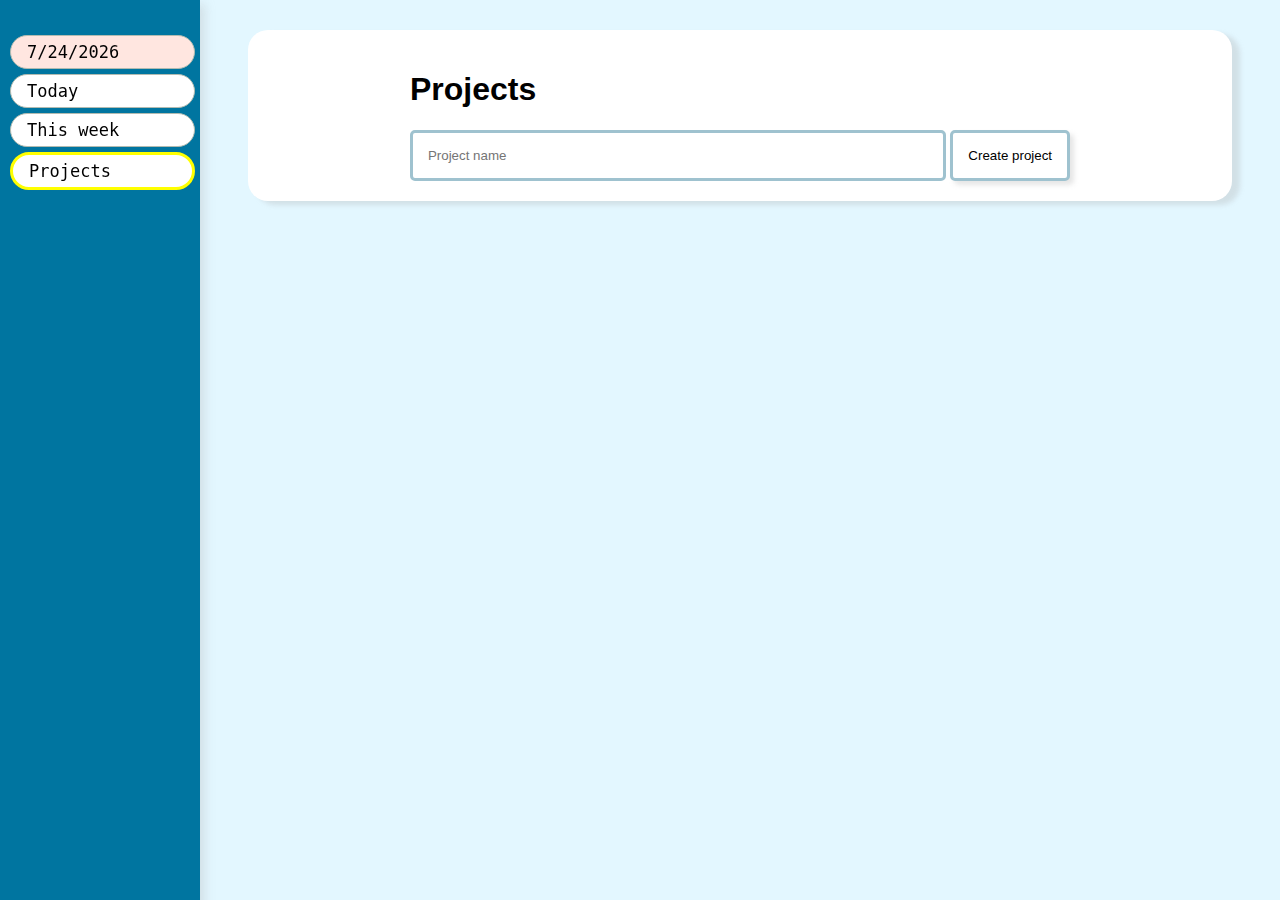
==== projects.html @ 256968b5 "lagt till så man ser i sidebaren vart man befinner sig" ====
<!DOCTYPE html>
<html lang="en">
<head>
    <meta charset="UTF-8">
    <meta name="viewport" content="width=device-width, initial-scale=1.0">
    <link rel="stylesheet" href="style.css">
    <link rel="stylesheet" href="https://cdnjs.cloudflare.com/ajax/libs/font-awesome/6.0.0-beta3/css/all.min.css">
    <title>ToDoApp</title>
</head>
<body>
    <!-- Sidebar -->
    <div class="sidenav">
        <p id="datetime" class="datetime"></p>
        <a href="https://webexpressab.github.io/ToDoWebApp/index.html" class="sideA">Today</a>
        <a href="https://webexpressab.github.io/ToDoWebApp/week.html" class="sideA">This week</a>
        <a href="/https://webexpressab.github.io/ToDoWebApp/projects.html" class="sideA active">Projects</a>
    </div>

    <!-- Hamburger menu button -->
    <div class="hamburger" id="hamburger" onclick="toggleMenu()">
        <i class="fas fa-bars"></i>
    </div>
    <div class="main">
    <div class="card1">
        <div id="myDIV" class="header">
            <h1>Projects</h1>
            <input type="text" id="myInput" class="myInput" placeholder="Project name">
            <button onclick="laggaTill()">Create project</button>

          </div>
    </div>
    <div id="output"> 
    
    </div>
</div>
</body>
<script src="projectScript.js" type="text/javascript"></script>
</html>
---- style.css ----
/*Bakgrund för sidan*/
body {
    background-color: rgb(227, 247, 255);
  }

  /*Sidebar*/
.sidenav {
    height: 100%; 
    width: 200px; 
    position: fixed; 
    z-index: 1; 
    top: 0;
    left: 0;
    background-color: rgb(0,117,160);
    overflow-x: hidden;
    padding-top: 30px;
    box-shadow: 5px 4px 10px rgba(166, 166, 166, 0.287);
  }

  /*Dagens datum*/
  .datetime {
    padding: 6px 8px 6px 16px;
    text-decoration: none;
    font-size: 17px;
    color: #000000;
    display: block;
    font-family:monospace;
    border: solid;
    border-radius: 20px;
    border-color: #b2bbb1;
    border-width: thin;
    background-color: #ffe6e0;
    margin: 5px;
    margin-left: 10px;
  }
  
  /*Länkar i sidebar*/
  .sidenav a {
    padding: 6px 8px 6px 16px;
    text-decoration: none;
    font-size: 17px;
    color: #000000;
    display: block;
    font-family:monospace;
    border: solid;
    border-radius: 20px;
    border-color: #b2bbb1;
    border-width: thin;
    background-color: white;
    margin: 5px;
    margin-left: 10px;
  }
 
  .sidenav a:hover {
   opacity: 70%;
  }

  .sidenav a.active {

    border: solid;
    border-color: yellow;


}
  /* Dölj hamburgermenyn på stora skärmar */
.hamburger {
    display: none;
    position: fixed;
    top: 10px;
    left: 10px;
    z-index: 2;
    background: white;
    background-color: transparent;
    border: none;
    padding: 10px;
    border-radius: 50%;
    box-shadow: none;
}

.hamburger i {
    font-size: 24px;
}


  .main {
    margin-left: 200px;
    padding: 0px 10px;
  
  }

.card1 {
    background-color: white;
    margin: 30px;
    display: flex;
    padding: 20px;
    border-radius: 20px;
    box-shadow: 8px 4px 5px rgba(166, 166, 166, 0.287);
    justify-content: center;
    font-family: Arial, Helvetica, sans-serif;
}


input {
    padding: 15px;
    border-radius: 5px;
    border: solid;
    border-color: rgb(159, 194, 207);
}
.myInput {
    width: 500px;
  }

  .arrow-buttons {
    display: none;
  }

button {
    padding: 15px;
    border-radius: 5px;
    border: solid;
    border-color: rgb(159, 194, 207);
    background-color: white;
    box-shadow: 4px 4px 5px rgba(166, 166, 166, 0.287);

}
button:hover {
   opacity: 50%;
   
}
.addBtn {
    width: 70px;
}
.btnRensa {
    margin-top: 10px;
    margin-left: 45%;
}


.card2 {
    background-color: white;
    margin: 50px;
    margin-top: 20px;
    padding: 40px;
    border-radius: 20px;
    box-shadow: 8px 4px 5px rgba(166, 166, 166, 0.287);
    font-family:Verdana, Geneva, Tahoma, sans-serif;
}

.cardWeek {
    background-color: white;
    margin: 50px;
    margin-top: 20px;
    padding: 40px;
    border-radius: 20px;
    box-shadow: 8px 4px 5px rgba(166, 166, 166, 0.287);
    font-family:Verdana, Geneva, Tahoma, sans-serif;
}
.card4 {
    background-color: white;
    margin: 50px;
    margin-top: 20px;
    padding: 40px;
    border-radius: 20px;
    display: inline-flex;
    width: 38%;
    box-shadow: 8px 4px 5px rgba(166, 166, 166, 0.287);
    font-family:Verdana, Geneva, Tahoma, sans-serif;
}


table {
    table-layout: auto; 
    width: 100%; 
}

.todayTable {
    border-collapse: collapse; 
}

td, th {
    padding: 10px;
    border-bottom: solid;
    border-color: rgb(159, 194, 207);

}

.weekContainer {
    display: grid;
    grid-template-columns: repeat(5, 19.5%); 
    gap: 10px;  
}

.day {
    display: inline;
    flex-direction: column;
    align-items: center;
    padding: 10px;
    border: solid;
    border-radius: 10px;
    border-color: rgb(159, 194, 207);
}

.projectCol {
    display: inline;
    flex-direction: column;
    align-items: center;
    padding: 20px;
    border: solid;
    border-radius: 10px;
    border-color: rgb(159, 194, 207);
}

.weekInput {
    margin-bottom: 10px;
    padding: 5px;
    width: 73%;
}

.weekAddBtn {
    margin-bottom: 10px;
    padding: 5px;
}

.weekOutput {
    list-style: none;
    padding: 0;
    width: 100%;
    overflow-y: auto;
}

tr.dragged {
    opacity: 0.5;
}

tr.drop-target {
    border: 2px dashed #000;
}

i {
    margin-left: 15px;
    color: #666;
    cursor: pointer;
}

i:hover {
opacity: 50%;
}

.ikoner {
    text-align: right;
}

ul {
    list-style: none; 
    margin: 0;
    padding: 0;
}

li {
    display: flex;
    align-items: center; /* Centrera vertikalt */
    padding: 10px 5px; /* Skapa lite avstånd mellan listobjekt */
    margin: 10px;
    gap: 10px; /* Avstånd mellan checkbox och text */
    border-bottom: solid;
    border-color: rgb(159, 194, 207);
    
}
.sparaKnappWeek {
    padding: 5px;
}
@media screen and (max-width: 1450px) {
    .weekContainer {
        grid-template-columns: auto;   
    }
    .weekInput {
        width: 90%;
    }
    .cardWeek {
        background-color: transparent;
        box-shadow: none;
        margin-top: 0;
        padding-top: 0;
    }
        .day {
        background-color: white;
        box-shadow: 8px 4px 5px rgba(166, 166, 166, 0.287);
    }
}

/* Visa hamburgermenyn och dölj sidomenyn på mindre skärmar */
@media screen and (max-width: 950px) {
    .cardWeek {
        background-color: transparent;
        box-shadow: none;
        margin-top: 0;
        padding-top: 0;
    }
    .day {
        background-color: white;
        box-shadow: 8px 4px 5px rgba(166, 166, 166, 0.287);
    }
    
    .sidenav {
        display: none;
        width: 100%;
        height: auto;
        position: absolute;
        top: 0;
        left: 0;
        background-color: rgb(0,117,160);
        z-index: 1;
    }

    .sidenav.active {
        display: block;
    }

    .hamburger {
        display: block;
    }

    .main {
        margin-left: 0;
    }
    .myInput {
        width: 100%;
        margin-bottom: 10px;
    }
    .card1, .card2, .cardWeek {
        margin: 20px 10px;
        padding: 20px;
        height: 100%;
    }
    

    .btnRensa {
        margin-left: 0;
        width: 100%;
    }

    table {
        width: 100%;
    }
    .weekInput {
        width: 85%;
    }

}

@media screen and (max-width: 650px) {
    .card1, .card2 {
        margin: 2px;
        padding: 20px;
        box-shadow: none;
        margin-bottom: 20px;
    }
    .cardWeek{
        padding: 0;
    }
    .day {
        box-shadow: none;
    }
    
    button {
        box-shadow: none;
    }
    .weekInput {
        width: 75%;
    }
      /* Visa pilar för att ändra ordning */
  .arrow-buttons {
    display: inline-block;
    margin-left: 5px;
  }
  i {
    margin-left: 0px;
}

}
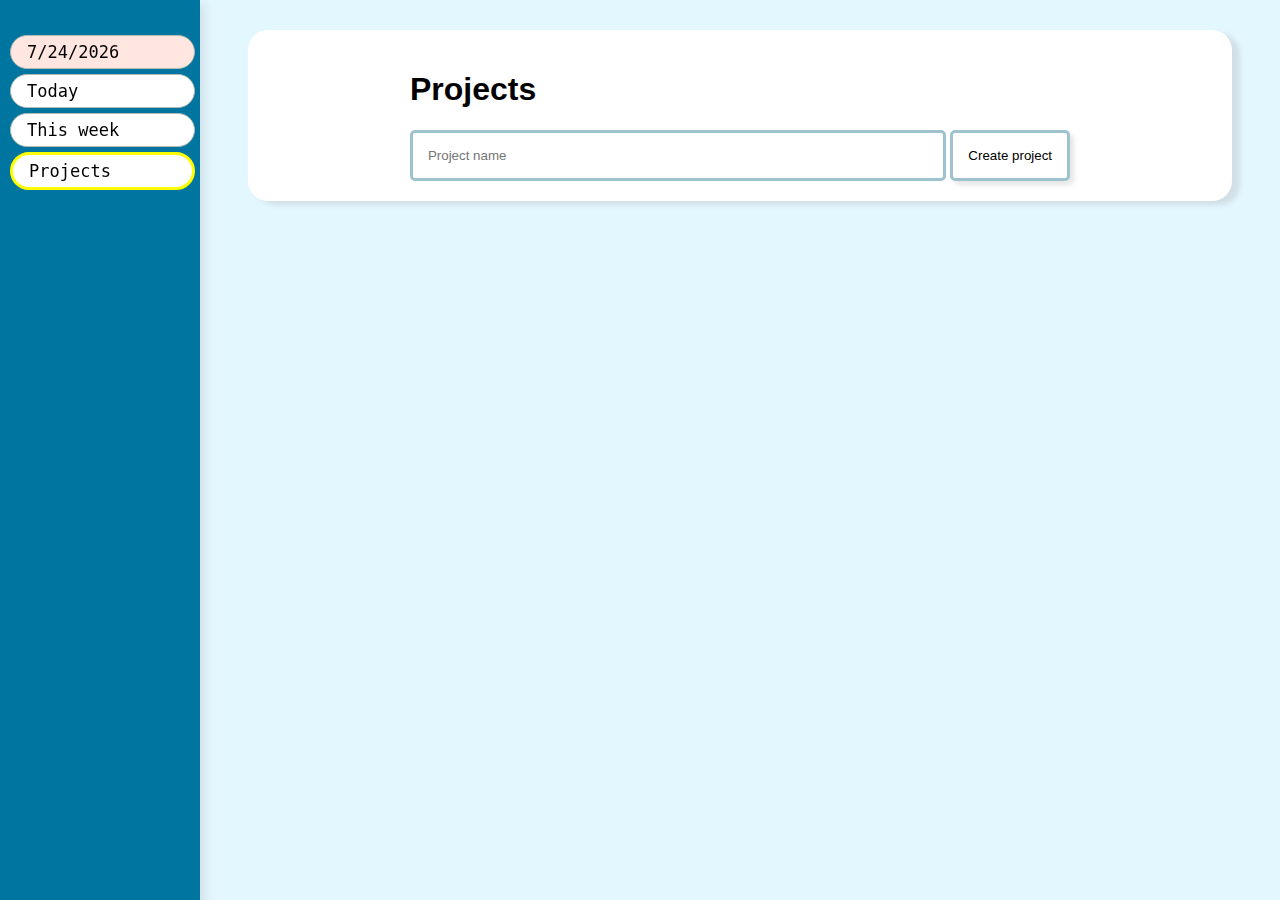
==== commit 5aea95a3: "Projects" ====
--- a/projects.html
+++ b/projects.html
@@ -13,26 +13,27 @@
         <p id="datetime" class="datetime"></p>
         <a href="https://webexpressab.github.io/ToDoWebApp/index.html" class="sideA">Today</a>
         <a href="https://webexpressab.github.io/ToDoWebApp/week.html" class="sideA">This week</a>
-        <a href="/https://webexpressab.github.io/ToDoWebApp/projects.html" class="sideA active">Projects</a>
+        <a href="https://webexpressab.github.io/ToDoWebApp/projects.html" class="sideA active">Projects</a>
     </div>
 
     <!-- Hamburger menu button -->
     <div class="hamburger" id="hamburger" onclick="toggleMenu()">
         <i class="fas fa-bars"></i>
     </div>
+
     <div class="main">
-    <div class="card1">
-        <div id="myDIV" class="header">
-            <h1>Projects</h1>
-            <input type="text" id="myInput" class="myInput" placeholder="Project name">
-            <button onclick="laggaTill()">Create project</button>
-
-          </div>
+        <div class="card1">
+            <div id="myDIV" class="header">
+                <h1>Projects</h1>
+                <input type="text" id="myInput" class="myInput" placeholder="Project name">
+                <button onclick="laggaTill()">Create project</button>
+            </div>
+        </div>
+        
+        <div id="output2"> 
+            <!-- Project list will be dynamically added here -->
+        </div>
     </div>
-    <div id="output"> 
-    
-    </div>
-</div>
 </body>
 <script src="projectScript.js" type="text/javascript"></script>
 </html>--- a/style.css
+++ b/style.css
@@ -266,6 +266,12 @@
     border-color: rgb(159, 194, 207);
     
 }
+select {
+    padding: 15px;
+    border-radius: 5px;
+    border: solid;
+    border-color: rgb(159, 194, 207);
+}
 .sparaKnappWeek {
     padding: 5px;
 }
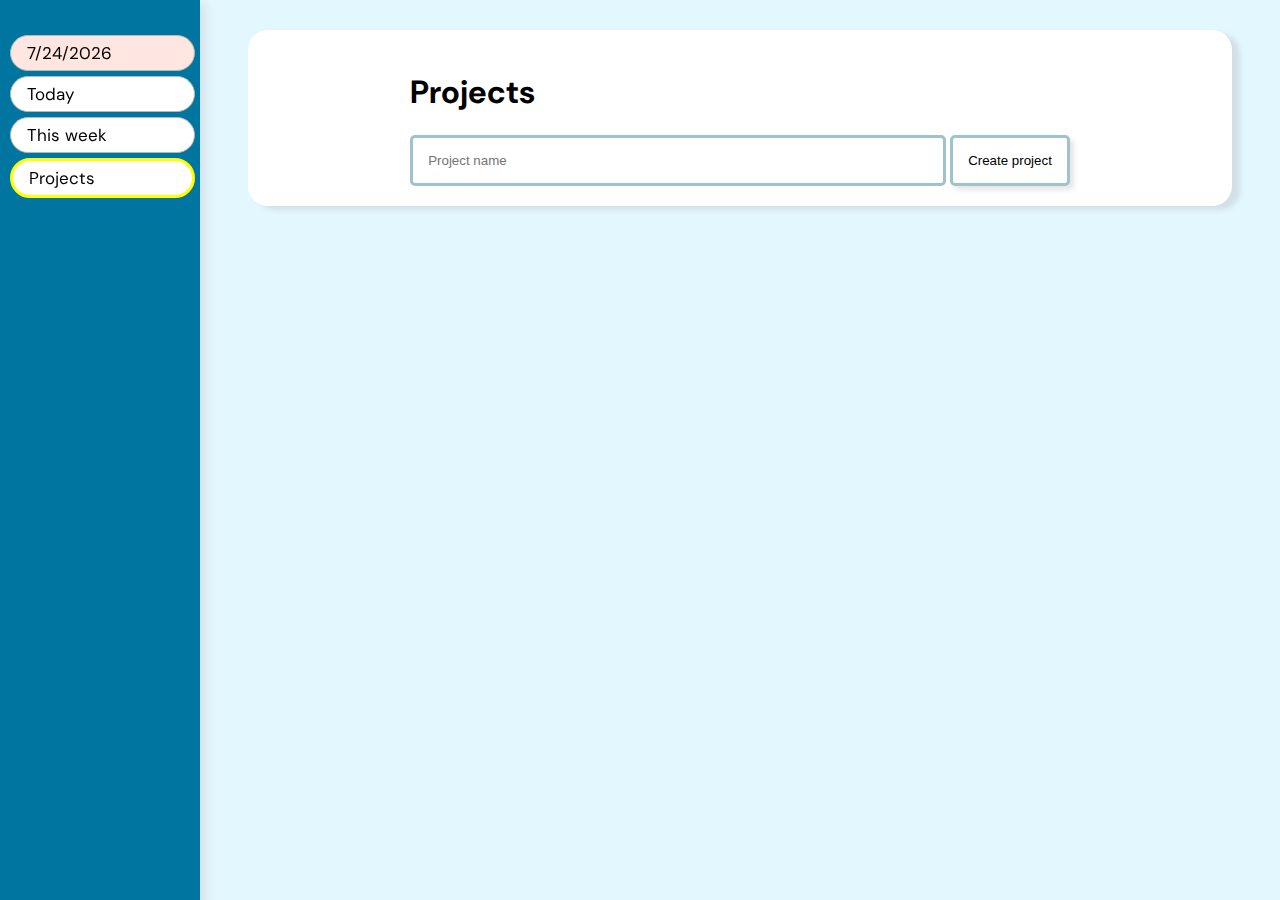
==== commit 15113707: "Fixa fonts" ====
--- a/projects.html
+++ b/projects.html
@@ -5,6 +5,9 @@
     <meta name="viewport" content="width=device-width, initial-scale=1.0">
     <link rel="stylesheet" href="style.css">
     <link rel="stylesheet" href="https://cdnjs.cloudflare.com/ajax/libs/font-awesome/6.0.0-beta3/css/all.min.css">
+    <link rel="preconnect" href="https://fonts.googleapis.com">
+    <link rel="preconnect" href="https://fonts.gstatic.com" crossorigin>
+    <link href="https://fonts.googleapis.com/css2?family=DM+Sans:ital,opsz,wght@0,9..40,100..1000;1,9..40,100..1000&display=swap" rel="stylesheet">
     <title>ToDoApp</title>
 </head>
 <body>
--- a/style.css
+++ b/style.css
@@ -1,6 +1,7 @@
 /*Bakgrund för sidan*/
 body {
     background-color: rgb(227, 247, 255);
+    font-family: "DM Sans", sans-serif;
   }
 
   /*Sidebar*/
@@ -24,7 +25,7 @@
     font-size: 17px;
     color: #000000;
     display: block;
-    font-family:monospace;
+    font-family: "DM Sans", sans-serif;
     border: solid;
     border-radius: 20px;
     border-color: #b2bbb1;
@@ -41,7 +42,7 @@
     font-size: 17px;
     color: #000000;
     display: block;
-    font-family:monospace;
+    font-family: "DM Sans", sans-serif;
     border: solid;
     border-radius: 20px;
     border-color: #b2bbb1;
@@ -96,7 +97,7 @@
     border-radius: 20px;
     box-shadow: 8px 4px 5px rgba(166, 166, 166, 0.287);
     justify-content: center;
-    font-family: Arial, Helvetica, sans-serif;
+    font-family: "DM Sans", sans-serif;
 }
 
 
@@ -143,7 +144,7 @@
     padding: 40px;
     border-radius: 20px;
     box-shadow: 8px 4px 5px rgba(166, 166, 166, 0.287);
-    font-family:Verdana, Geneva, Tahoma, sans-serif;
+    font-family: "DM Sans", sans-serif;
 }
 
 .cardWeek {
@@ -153,7 +154,7 @@
     padding: 40px;
     border-radius: 20px;
     box-shadow: 8px 4px 5px rgba(166, 166, 166, 0.287);
-    font-family:Verdana, Geneva, Tahoma, sans-serif;
+    font-family: "DM Sans", sans-serif;
 }
 .card4 {
     background-color: white;
@@ -164,7 +165,7 @@
     display: inline-flex;
     width: 38%;
     box-shadow: 8px 4px 5px rgba(166, 166, 166, 0.287);
-    font-family:Verdana, Geneva, Tahoma, sans-serif;
+    font-family: "DM Sans", sans-serif;
 }
 
 
@@ -204,10 +205,22 @@
     display: inline;
     flex-direction: column;
     align-items: center;
+    width: 100%;
     padding: 20px;
     border: solid;
     border-radius: 10px;
     border-color: rgb(159, 194, 207);
+}
+.Kasta {
+    margin-left: 98%;
+}
+.KastaHide {
+    display: none;
+    margin-left: 92%;
+}
+.Kasta:hover + .KastaHide {
+    display: block;
+    color: red;
 }
 
 .weekInput {
@@ -274,6 +287,9 @@
 }
 .sparaKnappWeek {
     padding: 5px;
+}
+h1 {
+    font-family: "DM Sans", sans-serif;
 }
 @media screen and (max-width: 1450px) {
     .weekContainer {
@@ -333,7 +349,7 @@
         width: 100%;
         margin-bottom: 10px;
     }
-    .card1, .card2, .cardWeek {
+    .card1, .card2, .cardWeek, .card4 {
         margin: 20px 10px;
         padding: 20px;
         height: 100%;
@@ -351,7 +367,17 @@
     .weekInput {
         width: 85%;
     }
-
+    .card4 {
+        width: 90%;
+        box-shadow: none;
+    }
+    .arrow-buttons {
+        display: inline-block;
+        margin-left: 5px;
+      }
+      i {
+        margin-left: 0px;
+    }
 }
 
 @media screen and (max-width: 650px) {
@@ -361,9 +387,10 @@
         box-shadow: none;
         margin-bottom: 20px;
     }
-    .cardWeek{
+    .cardWeek {
         padding: 0;
     }
+  
     .day {
         box-shadow: none;
     }
@@ -374,13 +401,6 @@
     .weekInput {
         width: 75%;
     }
-      /* Visa pilar för att ändra ordning */
-  .arrow-buttons {
-    display: inline-block;
-    margin-left: 5px;
-  }
-  i {
-    margin-left: 0px;
-}
-
-}
+
+
+}
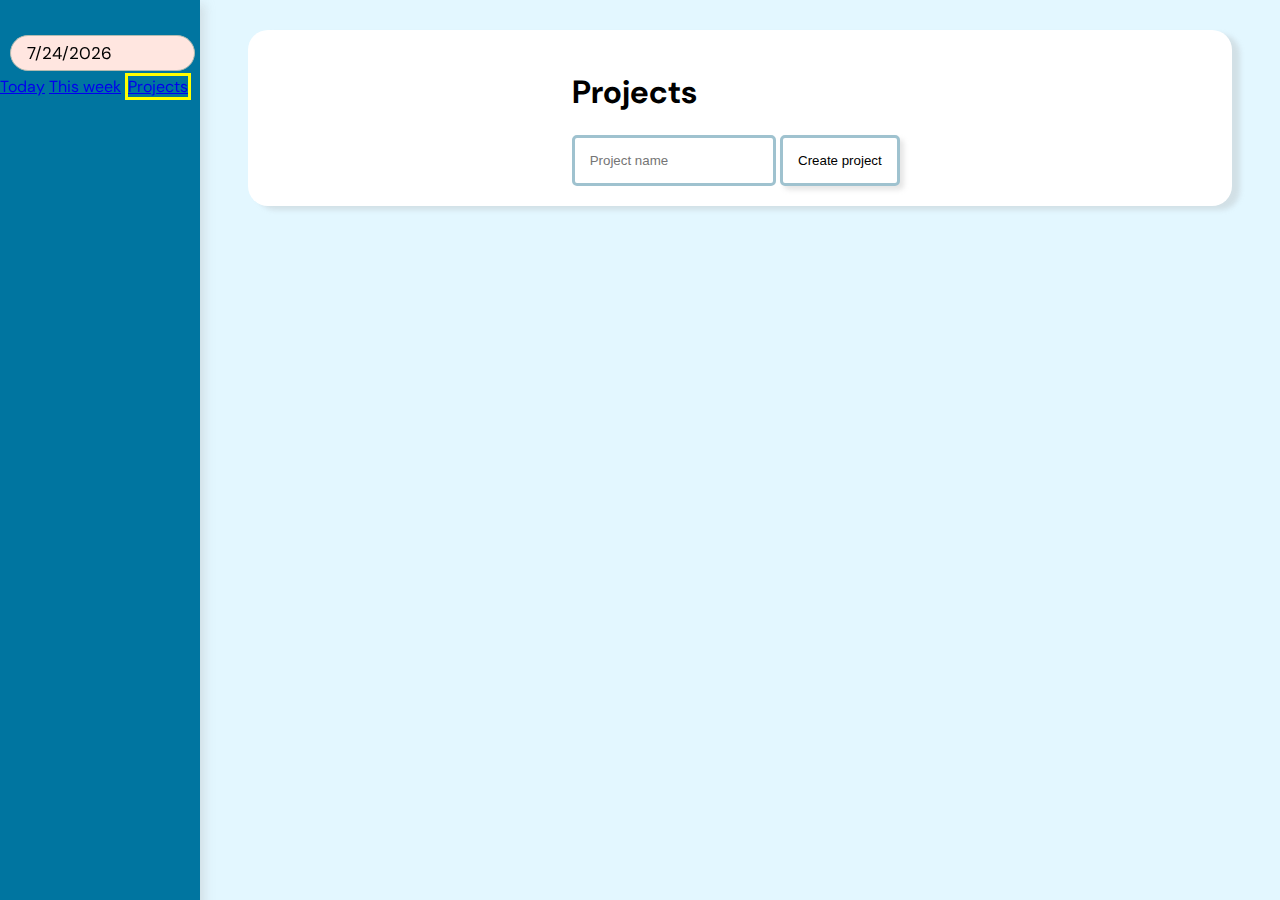
==== commit ff68c364: "ny todotoday" ====
--- a/projects.html
+++ b/projects.html
@@ -14,7 +14,7 @@
     <!-- Sidebar -->
     <div class="sidenav">
         <p id="datetime" class="datetime"></p>
-        <a href="https://webexpressab.github.io/ToDoWebApp/index.html" class="sideA">Today</a>
+        <a href="https://webexpressab.github.io/ToDoWebApp/test.html" class="sideA">Today</a>
         <a href="https://webexpressab.github.io/ToDoWebApp/week.html" class="sideA">This week</a>
         <a href="https://webexpressab.github.io/ToDoWebApp/projects.html" class="sideA active">Projects</a>
     </div>
--- a/style.css
+++ b/style.css
@@ -33,7 +33,7 @@
     background-color: #ffe6e0;
     margin: 5px;
     margin-left: 10px;
-  }
+  }*/
   
   /*Länkar i sidebar*/
   .sidenav a {
@@ -108,13 +108,15 @@
     border-color: rgb(159, 194, 207);
 }
 .myInput {
-    width: 500px;
+    width: 50%;
   }
 
   .arrow-buttons {
     display: none;
   }
-
+.projectInput {
+    width: 70%;
+}
 button {
     padding: 15px;
     border-radius: 5px;
@@ -139,12 +141,16 @@
 
 .card2 {
     background-color: white;
-    margin: 50px;
+    margin: 25%;
     margin-top: 20px;
     padding: 40px;
     border-radius: 20px;
     box-shadow: 8px 4px 5px rgba(166, 166, 166, 0.287);
     font-family: "DM Sans", sans-serif;
+    width: 50%;
+}
+.card2 .header {
+    text-align: center;
 }
 
 .cardWeek {
@@ -279,6 +285,24 @@
     border-color: rgb(159, 194, 207);
     
 }
+ul li {
+    position: relative;
+}
+ul li::before {
+    content: "";
+    position: absolute;
+    height: 28px;
+    width: 28px;
+    border-radius: 50%;
+    background-image: url(images/unchecked.png);
+    background-size: cover;
+    background-position: center;
+    top: 12px;
+}
+.Checked {
+    color: #555;
+    text-decoration: line-through;
+}
 select {
     padding: 15px;
     border-radius: 5px;
@@ -297,6 +321,9 @@
     }
     .weekInput {
         width: 90%;
+    }
+    .projectInput {
+        width: 50%;
     }
     .cardWeek {
         background-color: transparent;
@@ -322,18 +349,20 @@
         background-color: white;
         box-shadow: 8px 4px 5px rgba(166, 166, 166, 0.287);
     }
-    
+
     .sidenav {
+        margin-top: 20px;
         display: none;
         width: 100%;
         height: auto;
-        position: absolute;
+        position: fixed;
         top: 0;
         left: 0;
-        background-color: rgb(0,117,160);
+        background-color: rgb(227, 247, 255);
         z-index: 1;
     }
 
+    
     .sidenav.active {
         display: block;
     }
@@ -346,7 +375,6 @@
         margin-left: 0;
     }
     .myInput {
-        width: 100%;
         margin-bottom: 10px;
     }
     .card1, .card2, .cardWeek, .card4 {
@@ -381,7 +409,7 @@
 }
 
 @media screen and (max-width: 650px) {
-    .card1, .card2 {
+    .card1 {
         margin: 2px;
         padding: 20px;
         box-shadow: none;
@@ -401,6 +429,10 @@
     .weekInput {
         width: 75%;
     }
-
-
-}
+.card2 {
+    width: 85%;
+    box-shadow: none;
+    margin-top: 60px;
+}
+
+}
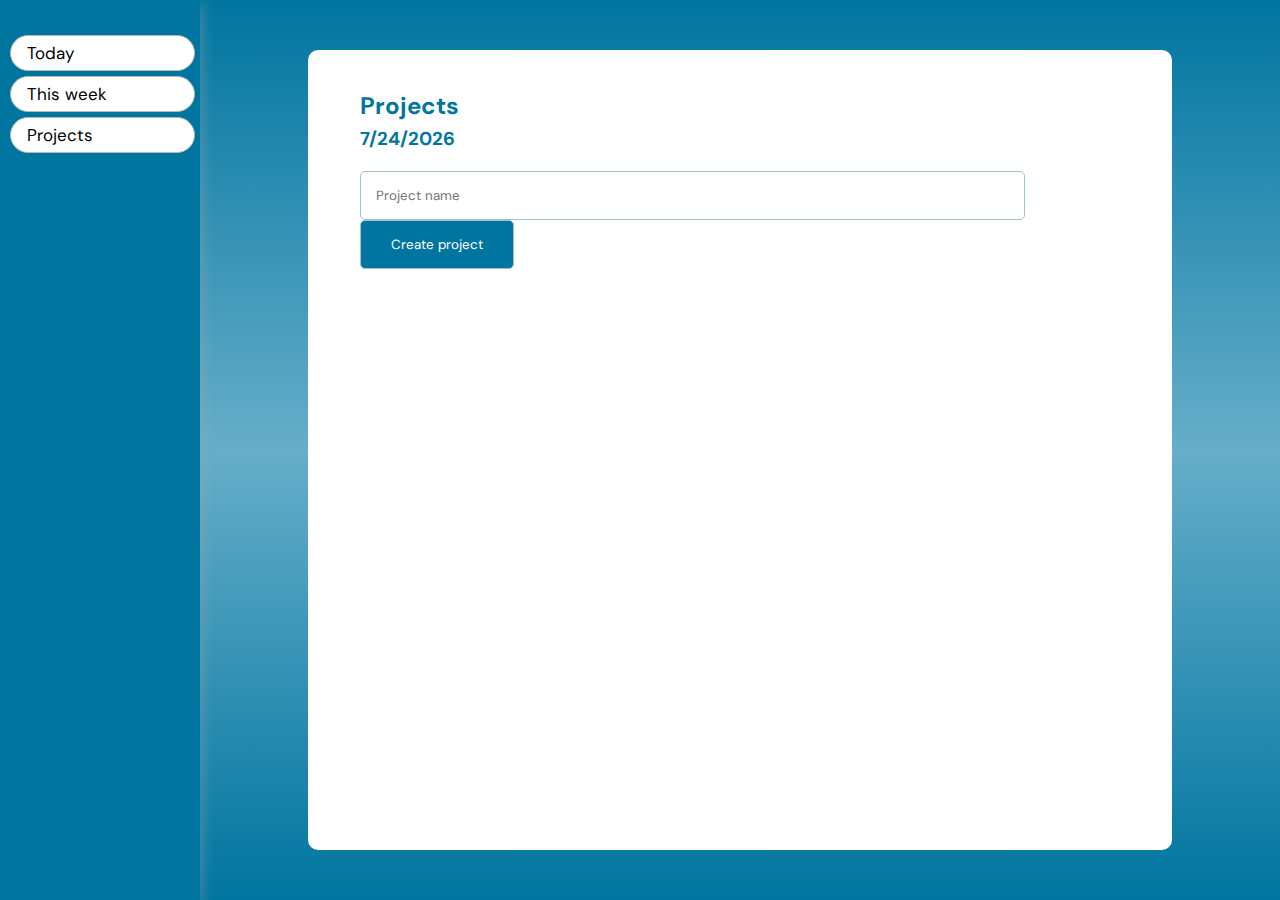
==== commit 0d606e31: "ny design projects" ====
--- a/projects.html
+++ b/projects.html
@@ -11,31 +11,36 @@
     <title>ToDoApp</title>
 </head>
 <body>
-    <!-- Sidebar -->
-    <div class="sidenav">
-        <p id="datetime" class="datetime"></p>
-        <a href="https://webexpressab.github.io/ToDoWebApp/test.html" class="sideA">Today</a>
+    <div class="container">
+        <div class="nav">
+       <!-- Sidebar -->
+       <div class="sidenav">
+        <a href="https://webexpressab.github.io/ToDoWebApp/index.html" class="sideA active">Today</a>
         <a href="https://webexpressab.github.io/ToDoWebApp/week.html" class="sideA">This week</a>
-        <a href="https://webexpressab.github.io/ToDoWebApp/projects.html" class="sideA active">Projects</a>
+        <a href="https://webexpressab.github.io/ToDoWebApp/projects.html" class="sideA">Projects</a>
     </div>
 
-    <!-- Hamburger menu button -->
-    <div class="hamburger" id="hamburger" onclick="toggleMenu()">
-        <i class="fas fa-bars"></i>
-    </div>
 
+      <!-- Hamburger menu button -->
+      <div class="hamburger" id="hamburger" onclick="toggleMenu()">
+          <i class="fas fa-bars"></i>
+      </div>
+
+</div> 
     <div class="main">
         <div class="card1">
             <div id="myDIV" class="header">
-                <h1>Projects</h1>
+                <h2>Projects</h2>
+                <h3 id="datetime" class="datetime"></h3>
                 <input type="text" id="myInput" class="myInput" placeholder="Project name">
                 <button onclick="laggaTill()">Create project</button>
             </div>
+            <div id="output2"> 
+                <!-- Project list will be dynamically added here -->
+            </div>
         </div>
         
-        <div id="output2"> 
-            <!-- Project list will be dynamically added here -->
-        </div>
+    
     </div>
 </body>
 <script src="projectScript.js" type="text/javascript"></script>
--- a/style.css
+++ b/style.css
@@ -1,438 +1,370 @@
+* {
+    margin: 0;
+    padding: 0;
+    font-family: "DM sans", sans-serif;
+    box-sizing: border-box;
+  }
+  
+  .container {
+    width: 100%;
+    min-height: 100vh;
+    background: linear-gradient(
+      rgb(0, 117, 160),
+      rgb(102, 174, 201),
+      rgb(0, 117, 160)
+    );
+    /* background: rgb(0,117,160);*/
+  
+    display: flex;
+  }
+
 /*Bakgrund för sidan*/
 body {
-    background-color: rgb(227, 247, 255);
-    font-family: "DM Sans", sans-serif;
-  }
-
-  /*Sidebar*/
+  background-color: rgb(227, 247, 255);
+  font-family: "DM Sans", sans-serif;
+}
+
+/*Sidebar*/
 .sidenav {
-    height: 100%; 
-    width: 200px; 
-    position: fixed; 
-    z-index: 1; 
+    height: 100%;
+    width: 200px;
+    z-index: 1;
     top: 0;
     left: 0;
-    background-color: rgb(0,117,160);
+    background-color: rgb(0, 117, 160);
     overflow-x: hidden;
     padding-top: 30px;
     box-shadow: 5px 4px 10px rgba(166, 166, 166, 0.287);
   }
 
-  /*Dagens datum*/
-  .datetime {
-    padding: 6px 8px 6px 16px;
-    text-decoration: none;
-    font-size: 17px;
-    color: #000000;
-    display: block;
-    font-family: "DM Sans", sans-serif;
-    border: solid;
-    border-radius: 20px;
-    border-color: #b2bbb1;
-    border-width: thin;
-    background-color: #ffe6e0;
-    margin: 5px;
-    margin-left: 10px;
-  }*/
-  
-  /*Länkar i sidebar*/
-  .sidenav a {
-    padding: 6px 8px 6px 16px;
-    text-decoration: none;
-    font-size: 17px;
-    color: #000000;
-    display: block;
-    font-family: "DM Sans", sans-serif;
-    border: solid;
-    border-radius: 20px;
-    border-color: #b2bbb1;
-    border-width: thin;
-    background-color: white;
-    margin: 5px;
-    margin-left: 10px;
-  }
- 
-  .sidenav a:hover {
-   opacity: 70%;
-  }
-
-  .sidenav a.active {
-
-    border: solid;
-    border-color: yellow;
-
-
-}
-  /* Dölj hamburgermenyn på stora skärmar */
+
+/*Länkar i sidebar*/
+.sidenav a {
+  padding: 6px 8px 6px 16px;
+  text-decoration: none;
+  font-size: 17px;
+  color: #000000;
+  display: block;
+  font-family: "DM Sans", sans-serif;
+  border: solid;
+  border-radius: 20px;
+  border-color: #b2bbb1;
+  border-width: thin;
+  background-color: white;
+  margin: 5px;
+  margin-left: 10px;
+}
+
+.sidenav a:hover {
+  opacity: 70%;
+}
+
+
+/* Dölj hamburgermenyn på stora skärmar */
 .hamburger {
-    display: none;
-    position: fixed;
-    top: 10px;
-    left: 10px;
-    z-index: 2;
-    background: white;
-    background-color: transparent;
+  display: none;
+  position: fixed;
+  top: 10px;
+  left: 10px;
+  z-index: 2;
+  background: white;
+  background-color: transparent;
+  border: none;
+  padding: 10px;
+  border-radius: 50%;
+  box-shadow: none;
+}
+
+.hamburger i {
+  font-size: 24px;
+}
+.main {
+    width: 100%;
+    min-height: 100vh;
+    display: flex;
+    justify-content: center;
+  }
+
+.card1 {
+    width: 80%;
+    background-color: #fff;
+    margin: 100px auto 20px;
+    padding: 40px 30px 40px;
+    border-radius: 10px;
+    display: flex;
+    flex-direction: column;
+    min-height: 300px;
+    margin: 50px;
+}
+
+.header {
+    margin-left: 22px;
+  }
+  
+  .card1 h2 {
+    color: rgb(0, 117, 160);
+    display: flex;
+    align-items: center;
+    margin-bottom: 5px;
+  }
+  
+  .card1 h3 {
+    color: rgb(0, 117, 160);
+    display: flex;
+    align-items: center;
+    margin-bottom: 20px;
+  }
+
+  input {
+    flex: 1;
     border: none;
+    outline: none;
+    background: transparent;
     padding: 10px;
-    border-radius: 50%;
-    box-shadow: none;
-}
-
-.hamburger i {
-    font-size: 24px;
-}
-
-
-  .main {
-    margin-left: 200px;
-    padding: 0px 10px;
-  
-  }
-
-.card1 {
-    background-color: white;
-    margin: 30px;
-    display: flex;
-    padding: 20px;
-    border-radius: 20px;
-    box-shadow: 8px 4px 5px rgba(166, 166, 166, 0.287);
-    justify-content: center;
-    font-family: "DM Sans", sans-serif;
-}
-
-
-input {
+    font-weight: 14px;
     padding: 15px;
     border-radius: 5px;
     border: solid;
+    border-width: 1px;
     border-color: rgb(159, 194, 207);
-}
+    margin-right: 10px;
+  }
 .myInput {
-    width: 50%;
-  }
-
-  .arrow-buttons {
-    display: none;
-  }
+  width: 85%;
+}
+
+.arrow-buttons {
+  display: none;
+}
 .projectInput {
-    width: 70%;
+  width: 77%;
+  width: 70%;
 }
 button {
-    padding: 15px;
+    padding: 15px 30px;
     border-radius: 5px;
     border: solid;
     border-color: rgb(159, 194, 207);
+    background: rgb(0, 117, 160);
+    border-width: 1px;
+    color: white;
+}
+
+button:hover {
+    opacity: 70%;
+  }
+.addBtn {
+  width: 70px;
+}
+.btnRensa {
+  margin-top: 10px;
+  margin-left: 45%;
+}
+
+.card2 {
+  background-color: white;
+  margin: 50px;
+  margin-top: 20px;
+  padding: 40px;
+  border-radius: 20px;
+  box-shadow: 8px 4px 5px rgba(166, 166, 166, 0.287);
+  font-family: "DM Sans", sans-serif;
+}
+
+.cardWeek {
+  background-color: white;
+  padding: 5px;
+  border-radius: 20px;
+  font-family: "DM Sans", sans-serif;
+}
+
+.card4 {
+  background-color: white;
+  margin-left: 20px;
+  margin-top: 20px;
+  padding: 0;
+  border-radius: 20px;
+  display: inline-flex;
+  width: 47.5%;
+  font-family: "DM Sans", sans-serif;
+
+}
+
+table {
+  table-layout: auto;
+  width: 100%;
+}
+
+.todayTable {
+  border-collapse: collapse;
+}
+
+td,
+th {
+  padding: 10px;
+  border-bottom: solid;
+  border-color: rgb(159, 194, 207);
+}
+
+.weekContainer {
+  display: grid;
+  grid-template-columns: repeat(5, 19.5%);
+  gap: 10px;
+}
+
+.day {
+  display: inline;
+  flex-direction: column;
+  align-items: center;
+  padding: 10px;
+  border: solid;
+  border-radius: 10px;
+  border-color: rgb(159, 194, 207);
+}
+
+.projectCol {
+  display: inline;
+  flex-direction: column;
+  align-items: center;
+  width: 100%;
+  padding: 20px;
+  border: solid;
+  border-radius: 10px;
+  border-color: rgb(159, 194, 207);
+}
+.Kasta {
+  margin-left: 98%;
+}
+.KastaHide {
+  display: none;
+  margin-left: 92%;
+}
+.Kasta:hover + .KastaHide {
+  display: block;
+  color: red;
+}
+
+.weekInput {
+  margin-bottom: 10px;
+  padding: 5px;
+  width: 73%;
+}
+
+.weekAddBtn {
+  margin-bottom: 10px;
+  padding: 5px;
+}
+
+.weekOutput {
+  list-style: none;
+  padding: 0;
+  width: 100%;
+  overflow-y: auto;
+}
+
+tr.dragged {
+  opacity: 0.5;
+}
+
+tr.drop-target {
+  border: 2px dashed #000;
+}
+
+i {
+  margin-left: 15px;
+  color: #666;
+  cursor: pointer;
+}
+
+i:hover {
+  opacity: 50%;
+}
+
+.ikoner {
+  text-align: right;
+}
+
+ul {
+  list-style: none;
+  margin: 0;
+  padding: 0;
+}
+
+li {
+  display: flex;
+  align-items: center; /* Centrera vertikalt */
+  padding: 10px 5px; /* Skapa lite avstånd mellan listobjekt */
+  margin: 10px;
+  gap: 10px; /* Avstånd mellan checkbox och text */
+  border-bottom: solid;
+  border-color: rgb(159, 194, 207);
+}
+select {
+  padding: 15px;
+  border-radius: 5px;
+  border: solid;
+  border-color: rgb(159, 194, 207);
+}
+.sparaKnappWeek {
+  padding: 5px;
+}
+h1 {
+  font-family: "DM Sans", sans-serif;
+}
+@media screen and (max-width: 1450px) {
+  .weekContainer {
+    grid-template-columns: auto;
+  }
+  .weekInput {
+    width: 90%;
+  }
+  .projectInput {
+    width: 50%;
+  }
+  .cardWeek {
+    background-color: transparent;
+    box-shadow: none;
+    margin-top: 0;
+    padding-top: 0;
+  }
+  .day {
     background-color: white;
-    box-shadow: 4px 4px 5px rgba(166, 166, 166, 0.287);
-
-}
-button:hover {
-   opacity: 50%;
-   
-}
-.addBtn {
-    width: 70px;
-}
-.btnRensa {
-    margin-top: 10px;
-    margin-left: 45%;
-}
-
-
-.card2 {
-    background-color: white;
-    margin: 25%;
-    margin-top: 20px;
-    padding: 40px;
-    border-radius: 20px;
     box-shadow: 8px 4px 5px rgba(166, 166, 166, 0.287);
-    font-family: "DM Sans", sans-serif;
-    width: 50%;
-}
-.card2 .header {
-    text-align: center;
-}
-
-.cardWeek {
-    background-color: white;
-    margin: 50px;
-    margin-top: 20px;
-    padding: 40px;
-    border-radius: 20px;
-    box-shadow: 8px 4px 5px rgba(166, 166, 166, 0.287);
-    font-family: "DM Sans", sans-serif;
-}
-.card4 {
-    background-color: white;
-    margin: 50px;
-    margin-top: 20px;
-    padding: 40px;
-    border-radius: 20px;
-    display: inline-flex;
-    width: 38%;
-    box-shadow: 8px 4px 5px rgba(166, 166, 166, 0.287);
-    font-family: "DM Sans", sans-serif;
-}
-
-
-table {
-    table-layout: auto; 
-    width: 100%; 
-}
-
-.todayTable {
-    border-collapse: collapse; 
-}
-
-td, th {
-    padding: 10px;
-    border-bottom: solid;
-    border-color: rgb(159, 194, 207);
-
-}
-
-.weekContainer {
-    display: grid;
-    grid-template-columns: repeat(5, 19.5%); 
-    gap: 10px;  
-}
-
-.day {
-    display: inline;
-    flex-direction: column;
-    align-items: center;
-    padding: 10px;
-    border: solid;
-    border-radius: 10px;
-    border-color: rgb(159, 194, 207);
-}
-
-.projectCol {
-    display: inline;
-    flex-direction: column;
-    align-items: center;
-    width: 100%;
-    padding: 20px;
-    border: solid;
-    border-radius: 10px;
-    border-color: rgb(159, 194, 207);
-}
-.Kasta {
-    margin-left: 98%;
-}
-.KastaHide {
-    display: none;
-    margin-left: 92%;
-}
-.Kasta:hover + .KastaHide {
-    display: block;
-    color: red;
-}
-
-.weekInput {
-    margin-bottom: 10px;
-    padding: 5px;
-    width: 73%;
-}
-
-.weekAddBtn {
-    margin-bottom: 10px;
-    padding: 5px;
-}
-
-.weekOutput {
-    list-style: none;
-    padding: 0;
-    width: 100%;
-    overflow-y: auto;
-}
-
-tr.dragged {
-    opacity: 0.5;
-}
-
-tr.drop-target {
-    border: 2px dashed #000;
-}
-
-i {
-    margin-left: 15px;
-    color: #666;
-    cursor: pointer;
-}
-
-i:hover {
-opacity: 50%;
-}
-
-.ikoner {
-    text-align: right;
-}
-
-ul {
-    list-style: none; 
-    margin: 0;
-    padding: 0;
-}
-
-li {
-    display: flex;
-    align-items: center; /* Centrera vertikalt */
-    padding: 10px 5px; /* Skapa lite avstånd mellan listobjekt */
-    margin: 10px;
-    gap: 10px; /* Avstånd mellan checkbox och text */
-    border-bottom: solid;
-    border-color: rgb(159, 194, 207);
-    
-}
-ul li {
-    position: relative;
-}
-ul li::before {
-    content: "";
-    position: absolute;
-    height: 28px;
-    width: 28px;
-    border-radius: 50%;
-    background-image: url(images/unchecked.png);
-    background-size: cover;
-    background-position: center;
-    top: 12px;
-}
-.Checked {
-    color: #555;
-    text-decoration: line-through;
-}
-select {
-    padding: 15px;
-    border-radius: 5px;
-    border: solid;
-    border-color: rgb(159, 194, 207);
-}
-.sparaKnappWeek {
-    padding: 5px;
-}
-h1 {
-    font-family: "DM Sans", sans-serif;
-}
-@media screen and (max-width: 1450px) {
-    .weekContainer {
-        grid-template-columns: auto;   
-    }
-    .weekInput {
-        width: 90%;
-    }
-    .projectInput {
-        width: 50%;
-    }
-    .cardWeek {
-        background-color: transparent;
-        box-shadow: none;
-        margin-top: 0;
-        padding-top: 0;
-    }
-        .day {
-        background-color: white;
-        box-shadow: 8px 4px 5px rgba(166, 166, 166, 0.287);
-    }
+  }
 }
 
 /* Visa hamburgermenyn och dölj sidomenyn på mindre skärmar */
 @media screen and (max-width: 950px) {
-    .cardWeek {
-        background-color: transparent;
-        box-shadow: none;
-        margin-top: 0;
-        padding-top: 0;
+    .hamburger {
+      display: block;
+    }
+    .sidenav.active {
+      display: block;
+    }
+    .sidenav {
+      margin-top: 20px;
+  
+      display: none;
+      width: 100%;
+      height: auto;
+      position: fixed;
+      top: 0;
+      left: 0;
+      background-color: rgb(0, 117, 160);
+      z-index: 1;
+    }
+  
+    .todo-app, .card1 {
+      width: 100%;
+      margin-left: 10px;
+      margin-right: 10px;
+    }
+    ul {
+      margin-left: 0;
     }
     .day {
-        background-color: white;
-        box-shadow: 8px 4px 5px rgba(166, 166, 166, 0.287);
-    }
-
-    .sidenav {
-        margin-top: 20px;
-        display: none;
-        width: 100%;
-        height: auto;
-        position: fixed;
-        top: 0;
-        left: 0;
-        background-color: rgb(227, 247, 255);
-        z-index: 1;
-    }
-
-    
-    .sidenav.active {
-        display: block;
-    }
-
-    .hamburger {
-        display: block;
-    }
-
-    .main {
-        margin-left: 0;
-    }
-    .myInput {
-        margin-bottom: 10px;
-    }
-    .card1, .card2, .cardWeek, .card4 {
-        margin: 20px 10px;
-        padding: 20px;
-        height: 100%;
-    }
-    
-
-    .btnRensa {
-        margin-left: 0;
-        width: 100%;
-    }
-
-    table {
-        width: 100%;
-    }
-    .weekInput {
-        width: 85%;
-    }
-    .card4 {
-        width: 90%;
-        box-shadow: none;
-    }
-    .arrow-buttons {
-        display: inline-block;
-        margin-left: 5px;
-      }
-      i {
-        margin-left: 0px;
-    }
-}
-
-@media screen and (max-width: 650px) {
-    .card1 {
-        margin: 2px;
-        padding: 20px;
-        box-shadow: none;
-        margin-bottom: 20px;
-    }
-    .cardWeek {
-        padding: 0;
-    }
-  
-    .day {
-        box-shadow: none;
-    }
-    
-    button {
-        box-shadow: none;
-    }
-    .weekInput {
-        width: 75%;
-    }
-.card2 {
-    width: 85%;
+    width: 100%;
     box-shadow: none;
-    margin-top: 60px;
-}
-
-}
+    margin: 0;
+    }
+  }
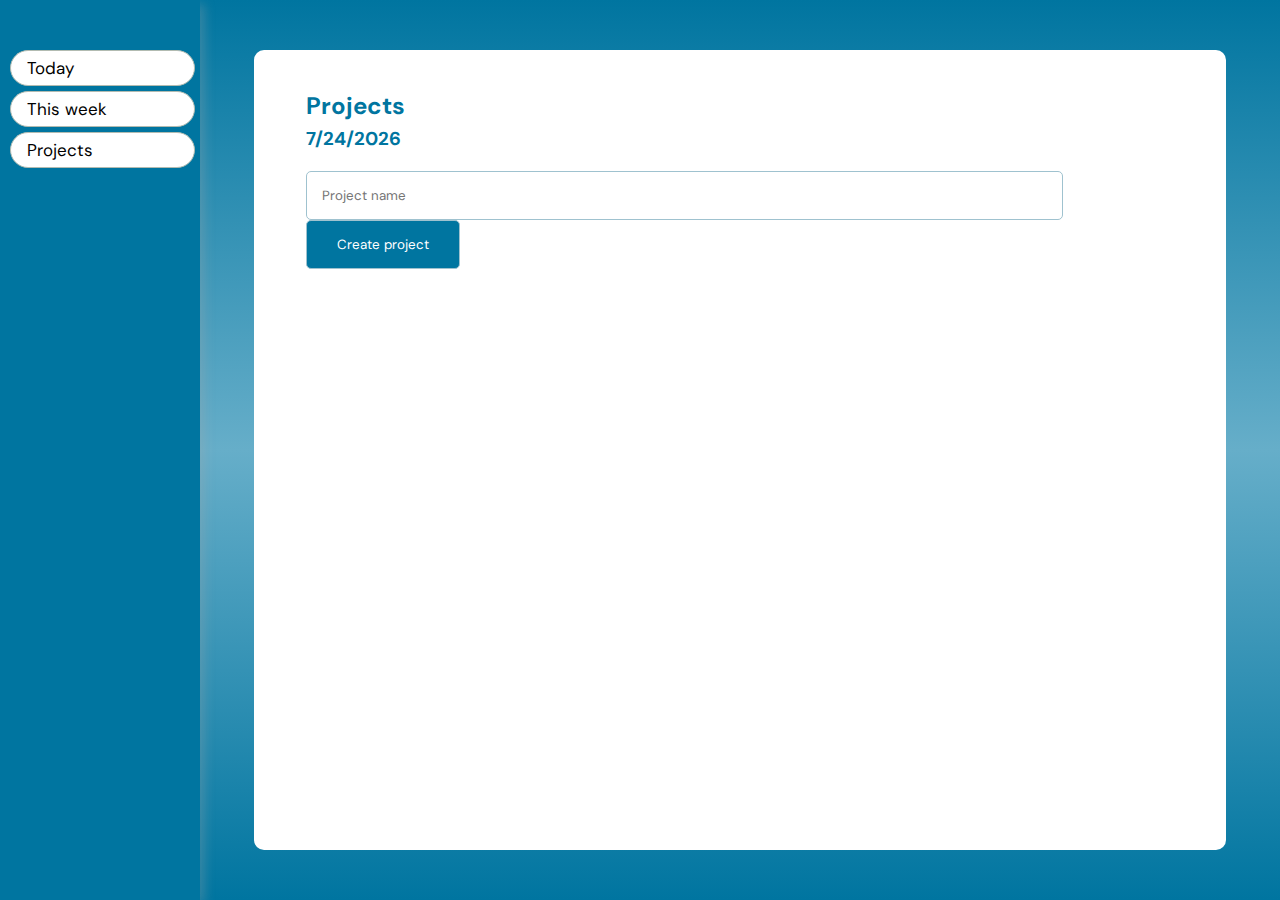
==== commit 4ce9317d: "size inputfields mobile" ====
--- a/projects.html
+++ b/projects.html
@@ -33,7 +33,7 @@
                 <h2>Projects</h2>
                 <h3 id="datetime" class="datetime"></h3>
                 <input type="text" id="myInput" class="myInput" placeholder="Project name">
-                <button onclick="laggaTill()">Create project</button>
+                <button class="addProjectButton" onclick="laggaTill()">Create project</button>
             </div>
             <div id="output2"> 
                 <!-- Project list will be dynamically added here -->
@@ -43,5 +43,5 @@
     
     </div>
 </body>
-<script src="projectScript.js" type="text/javascript"></script>
+<script src="testProjects.js" type="text/javascript"></script>
 </html>--- a/style.css
+++ b/style.css
@@ -33,7 +33,7 @@
     left: 0;
     background-color: rgb(0, 117, 160);
     overflow-x: hidden;
-    padding-top: 30px;
+    padding-top: 45px;
     box-shadow: 5px 4px 10px rgba(166, 166, 166, 0.287);
   }
 
@@ -86,7 +86,7 @@
   }
 
 .card1 {
-    width: 80%;
+    width: 90%;
     background-color: #fff;
     margin: 100px auto 20px;
     padding: 40px 30px 40px;
@@ -120,7 +120,6 @@
     border: none;
     outline: none;
     background: transparent;
-    padding: 10px;
     font-weight: 14px;
     padding: 15px;
     border-radius: 5px;
@@ -161,21 +160,12 @@
   margin-left: 45%;
 }
 
-.card2 {
-  background-color: white;
-  margin: 50px;
-  margin-top: 20px;
-  padding: 40px;
-  border-radius: 20px;
-  box-shadow: 8px 4px 5px rgba(166, 166, 166, 0.287);
-  font-family: "DM Sans", sans-serif;
-}
-
 .cardWeek {
   background-color: white;
   padding: 5px;
   border-radius: 20px;
   font-family: "DM Sans", sans-serif;
+  border-width: 1px;
 }
 
 .card4 {
@@ -184,6 +174,7 @@
   margin-top: 20px;
   padding: 0;
   border-radius: 20px;
+  border-width: 1px;
   display: inline-flex;
   width: 47.5%;
   font-family: "DM Sans", sans-serif;
@@ -210,6 +201,7 @@
   display: grid;
   grid-template-columns: repeat(5, 19.5%);
   gap: 10px;
+  padding: 10px;
 }
 
 .day {
@@ -219,6 +211,7 @@
   padding: 10px;
   border: solid;
   border-radius: 10px;
+  border-width: 1px;
   border-color: rgb(159, 194, 207);
 }
 
@@ -230,6 +223,7 @@
   padding: 20px;
   border: solid;
   border-radius: 10px;
+  border-width: 1px;
   border-color: rgb(159, 194, 207);
 }
 .Kasta {
@@ -299,6 +293,92 @@
   border-bottom: solid;
   border-color: rgb(159, 194, 207);
 }
+ul {
+  overflow: auto;
+
+}
+
+/* Stil för listobjekt */
+ul li {
+  list-style: none;
+  font-size: 17px;
+  padding: 12px 50px 12px 50px; /* Ger utrymme för checkbox till vänster och ikoner till höger */
+  border-bottom: solid;
+  border-color: rgb(159, 194, 207);
+  border-width: 1px;
+  position: relative; /* För att placera barn med absolut position */
+  user-select: none;
+  cursor: pointer;
+}
+
+/* Checkbox (vänster) */
+ul li::before {
+  content: "";
+  position: absolute; /* Absolut position för att hålla checkboxen på plats */
+  left: 12px;
+  top: 50%;
+  transform: translateY(-50%);
+  width: 28px;
+  height: 28px;
+  border-radius: 50%;
+  background-image: url(images/unchecked.png);
+  background-size: cover;
+  background-position: center;
+}
+
+/* Markerad checkbox */
+ul li.checked::before {
+  background-image: url(images/checked.png);
+}
+
+/* Text i listobjekt */
+ul li span.text {
+  display: block;
+  margin: 0;
+  padding-right: 120px; /* Utrymme för att undvika att texten överlappar ikoner */
+  word-wrap: break-word; /* Tillåt radbrytning för lång text */
+  overflow-wrap: break-word;
+  line-height: 1.5;
+}
+
+/* Redigeringsikon */
+ul li i {
+  position: absolute; /* Fixera positionen */
+  right: 40px; /* Avstånd från höger */
+  top: 55%;
+  margin-left: 5px;
+  transform: translateY(-50%);
+  font-size: 17px;
+  color: #555;
+  cursor: pointer;
+}
+
+/* Borttagningsikon */
+ul li span.delete {
+  position: absolute; /* Fixera positionen */
+  right: 12px; /* Avstånd från höger */
+  top: 54%;
+  transform: translateY(-50%);
+  font-size: 25px;
+  color: #555;
+  cursor: pointer;
+}
+
+/* Ikon-hover */
+ul li i:hover,
+ul li span.delete:hover {
+  opacity: 70%;
+}
+
+ul li.checked {
+  color: #555;
+  text-decoration: line-through;
+}
+
+ul li.checked::before {
+  background-image: url(images/checked.png);
+}
+
 select {
   padding: 15px;
   border-radius: 5px;
@@ -323,13 +403,13 @@
   }
   .cardWeek {
     background-color: transparent;
-    box-shadow: none;
+    
     margin-top: 0;
     padding-top: 0;
   }
   .day {
     background-color: white;
-    box-shadow: 8px 4px 5px rgba(166, 166, 166, 0.287);
+    
   }
 }
 
@@ -367,4 +447,28 @@
     box-shadow: none;
     margin: 0;
     }
-  }
+
+    .card4 {
+      width: 100%;
+      margin: 0;
+      margin-top: 10px;
+    }
+    .btnRensa {
+      margin-left: 80%;
+     }
+  }
+  @media screen and (max-width: 950px) {
+    .myInput {
+      width: 50%;
+    }
+    .addProjectButton {
+      width: 40%;
+      padding: 15px
+    }
+    .weekInput {
+      width: 80%;
+    }
+    .btnRensa {
+     margin-left: 35%;
+    }
+  }